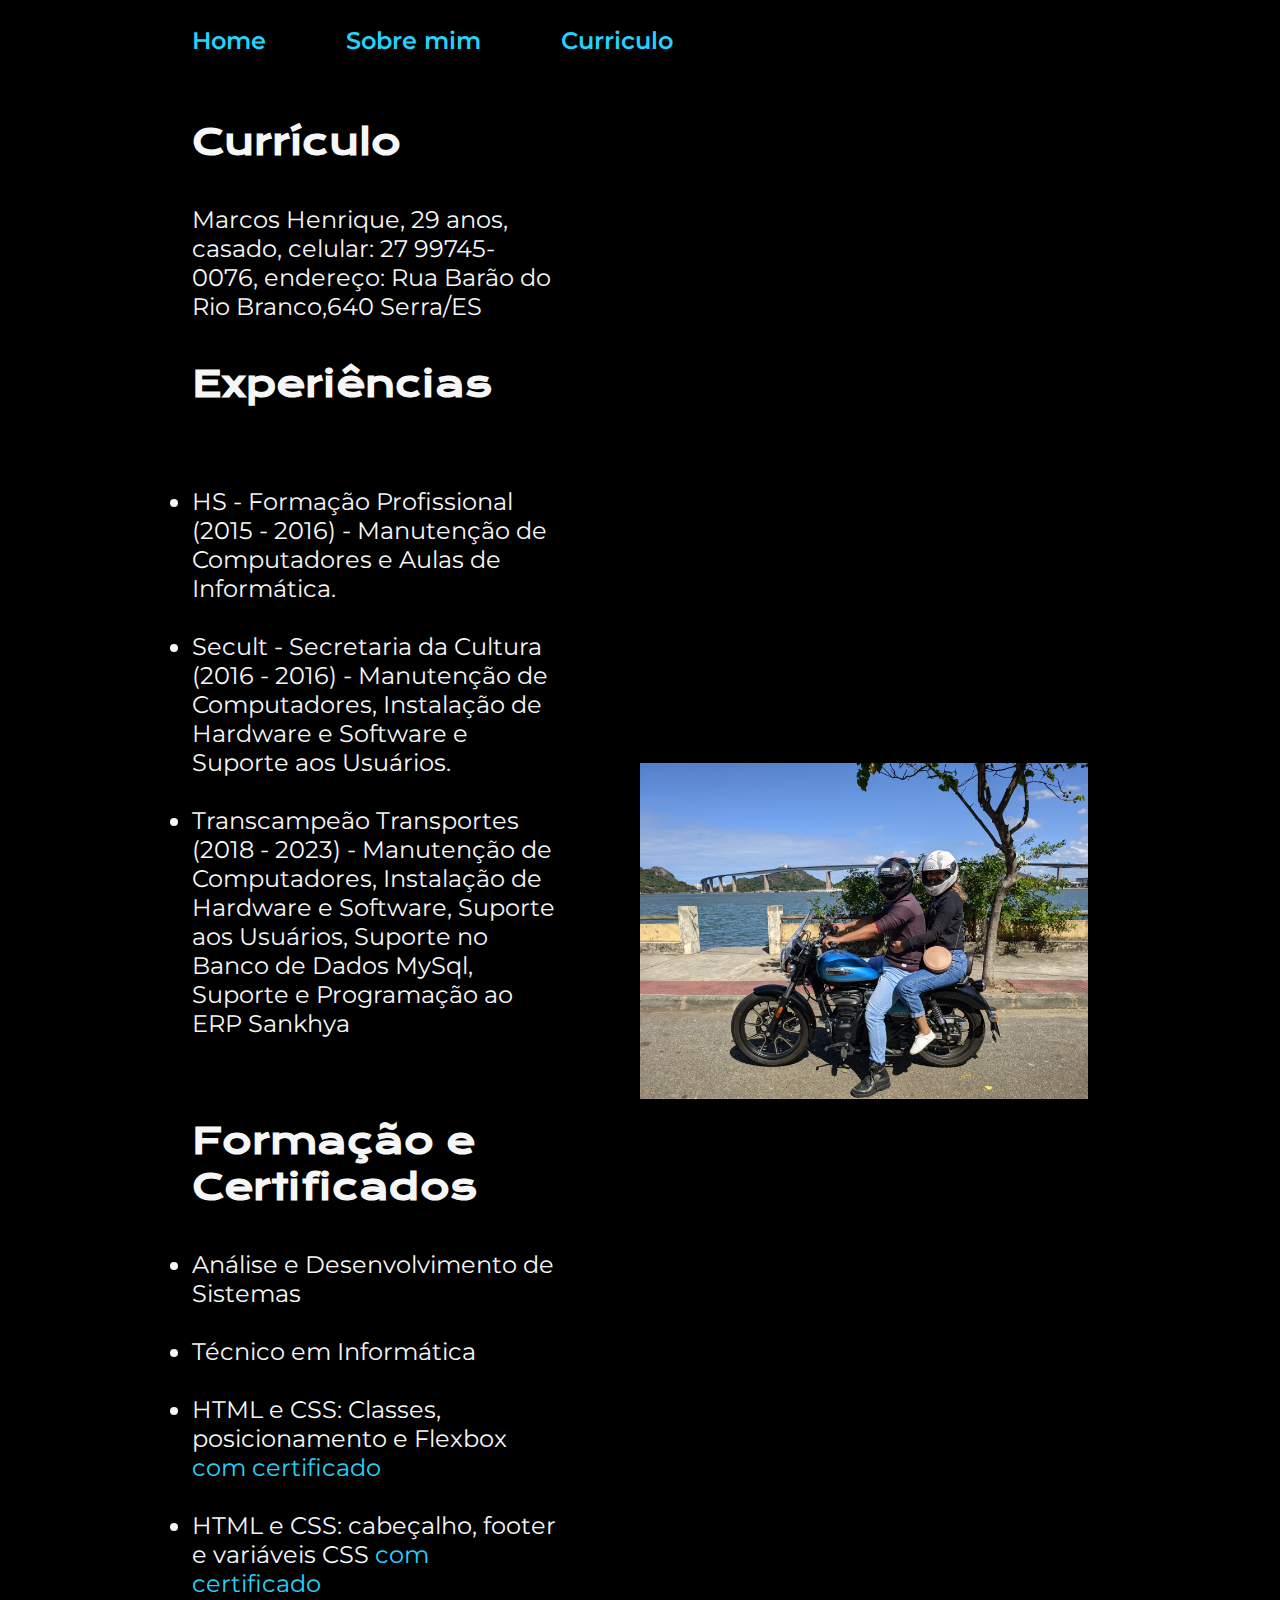
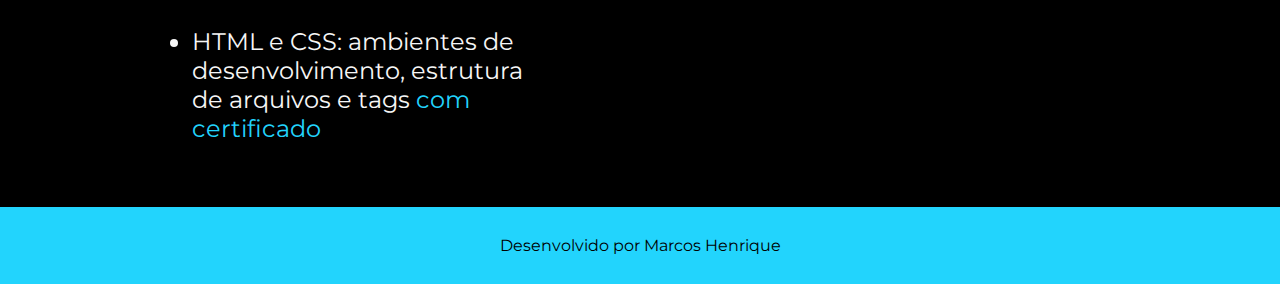
==== curriculo.html @ 3e60903a "Add files via upload" ====
<!DOCTYPE html>
<html lang="pt-br">
<head>
    <meta charset="UTF-8">
    <meta name="viewport" content="width=device-width, initial-scale=1.0">
    <title>Document</title>
    <link rel="stylesheet" href="styles/style.css">
</head>
<body>
    <header class="cabecalho">
        <nav class="cabecalho__menu">
            <a class="cabecalho__menu__link" href="index.html">Home</a>
            <a class="cabecalho__menu__link" href="about.html">Sobre mim</a>
            <a class="cabecalho__menu__link" href="curriculo.html">Curriculo</a>
        </nav>
    </header>
        <main class="apresentacao">
            <section class="apresentacao__conteudo">
                <h1 class="apresentacao__conteudo__titulo">Currículo</h1>
                <p class="apresentacao__conteudo__texto">
                    Marcos Henrique, 29 anos, casado, celular: 27 99745-0076, endereço: Rua Barão do Rio Branco,640 Serra/ES
                </p>
                
                <h2 class="apresentacao__conteudo__titulo">Experiências</h2>
                    <p class="apresentacao__conteudo__texto">
                        <ul class="apresentacao__conteudo__texto">
                            <li> HS - Formação Profissional (2015 - 2016) - Manutenção de Computadores e Aulas de Informática. </li><br>
                            <li> Secult - Secretaria da Cultura (2016 - 2016) - Manutenção de Computadores, Instalação de Hardware e Software e Suporte aos Usuários. </li><br>
                            <li> Transcampeão Transportes (2018 - 2023) - Manutenção de Computadores, Instalação de Hardware e Software,
                                 Suporte aos Usuários, Suporte no Banco de Dados MySql, Suporte e Programação ao ERP Sankhya</li>
                        </ul>
                    </p>
                <h2 class="apresentacao__conteudo__titulo"><strong>Formação e Certificados</strong></h2>

                <div class="apresentacao__conteudo__texto">
                    <ul class="apresentacao__conteudo__texto">
                        <li>Análise e Desenvolvimento de Sistemas </li><br>
                        <li>Técnico em Informática </li><br>
                        <li>HTML e CSS: Classes, posicionamento e Flexbox <a href="https://cursos.alura.com.br/certificate/d27898dd-4349-4a5f-9713-0fac9a29400c?lang=pt_BR">com certificado</a></li><br>
                        <li>HTML e CSS: cabeçalho, footer e variáveis CSS <a href="https://cursos.alura.com.br/certificate/dee1df5a-7f8f-4f7a-b970-b94ad4b65435?lang=pt_BR">com certificado</a></li><br>
                        <li>HTML e CSS: ambientes de desenvolvimento, estrutura de arquivos e tags <a href="https://cursos.alura.com.br/certificate/53931111-84ed-4ae9-a4e3-bdbee1202a56?lang=pt_BR">com certificado</a></li>
                    </ul>
                </div>    
            </section>
            <img src="assets/IMG-20220521-WA0010.jpg" alt="foto-marcos" class="apresentacao__imagem">
        </main> 
    <footer class="rodape">
        <p>Desenvolvido por Marcos Henrique</p>
    </footer>
</body>
</html>
---- styles/style.css ----
@import url('https://fonts.googleapis.com/css2?family=Krona+One&family=Montserrat:wght@400;600&display=swap');
/* criação de pseudo variavel*/
:root{
    --cor-primaria: #000000;
    --cor-secundaria:#f6f6f6;
    --cor-terciaria: #22d4fd;
    --cor-hover: #272727;
    --fonte-primaria:'Krona One', sans-serif;
    --fonte-secundaria:'Montserrat', sans-serif;
}
*{
    margin: 0;
    padding: 0;
}
body{
    /* height: 100vh; */
    background-color: var(--cor-primaria);
    color: var(--cor-secundaria);
    font-family: var(--fonte-primaria);
    box-sizing: border-box;
}
.cabecalho{
    padding: 2% 0 0 15%;
}
.cabecalho__menu{
    display: flex;
    gap: 80px;
}
.cabecalho__menu__link{
    font-size: 1.5rem;
    font-family: var(--fonte-secundaria);
    font-weight: 600;
    color: var(--cor-terciaria);
    text-decoration: none;
}
.apresentacao{
    padding: 5% 15%;
    display: flex;
    align-items: center;
    justify-content: space-between;
    gap: 82px;
}

.apresentacao__conteudo{
    width: 50%;
    display: flex;
    flex-direction: column;
    gap: 40px;
    
}
.apresentacao__conteudo__titulo{
    font-size: 2.25rem;
    font-family: var(--fonte-primaria);
}
.apresentacao__conteudo__texto a{
    text-decoration: none;
    color:var(--cor-terciaria);
}
.titulo-destaque {
    color: var(--cor-terciaria);
    /**border: 5px solid  #22D4FD;*/
    border-radius: 5px;
}

.apresentacao__conteudo__texto{
    font-size: 1.5rem;
    font-family: var(--fonte-secundaria);
}
.apresentacao__conteudo__titulo__texto{
    font-size: 1.5rem;
    font-family: var(--fonte-secundaria);
}

.apresentacao__links{
    display: flex;
    flex-direction: column;
    justify-content: space-between;
    align-items: center;
    gap: 32px;
}

.apresentacao__links__subtitulos{
    font-family: var(--fonte-primaria);
    font-weight: 400;
    font-size: 1.5rem;
}

.apresentacao__links__navegacao{
    /*background-color: #22D4FD;*/
    display: flex;
    justify-content: center;
    gap: 16px;
    width: 50%;
    padding: 21.5px 0 ;
    text-align: center;
    text-decoration: none;
    font-family: var(--fonte-secundaria);
    font-weight: 600;
    color: var(--cor-secundaria);
    border: 2px solid var(--cor-terciaria);
    border-radius: 8px;
    font-size: 1.5rem;
}
.apresentacao__links__link:hover{
    background-color: var(--cor-hover);
}
.apresentacao__imagem{
    width: 50%;
 
}

.rodape{
    padding: 1.5rem;
    font-family: var(--fonte-secundaria);
    text-align: center;
    color: var(--cor-primaria);
    border: 5px solid  var(--cor-terciaria);
    background-color:var(--cor-terciaria);

}

@media (max-width:1200px ){
    .cabecalho{
        padding: 10%;
    }
    .cabecalho__menu{
        justify-content: center;
    }
    .apresentacao{
        flex-direction: column-reverse;
        padding: 3%;
    }

    .apresentacao__conteudo{
        width: auto;
    }

    
}
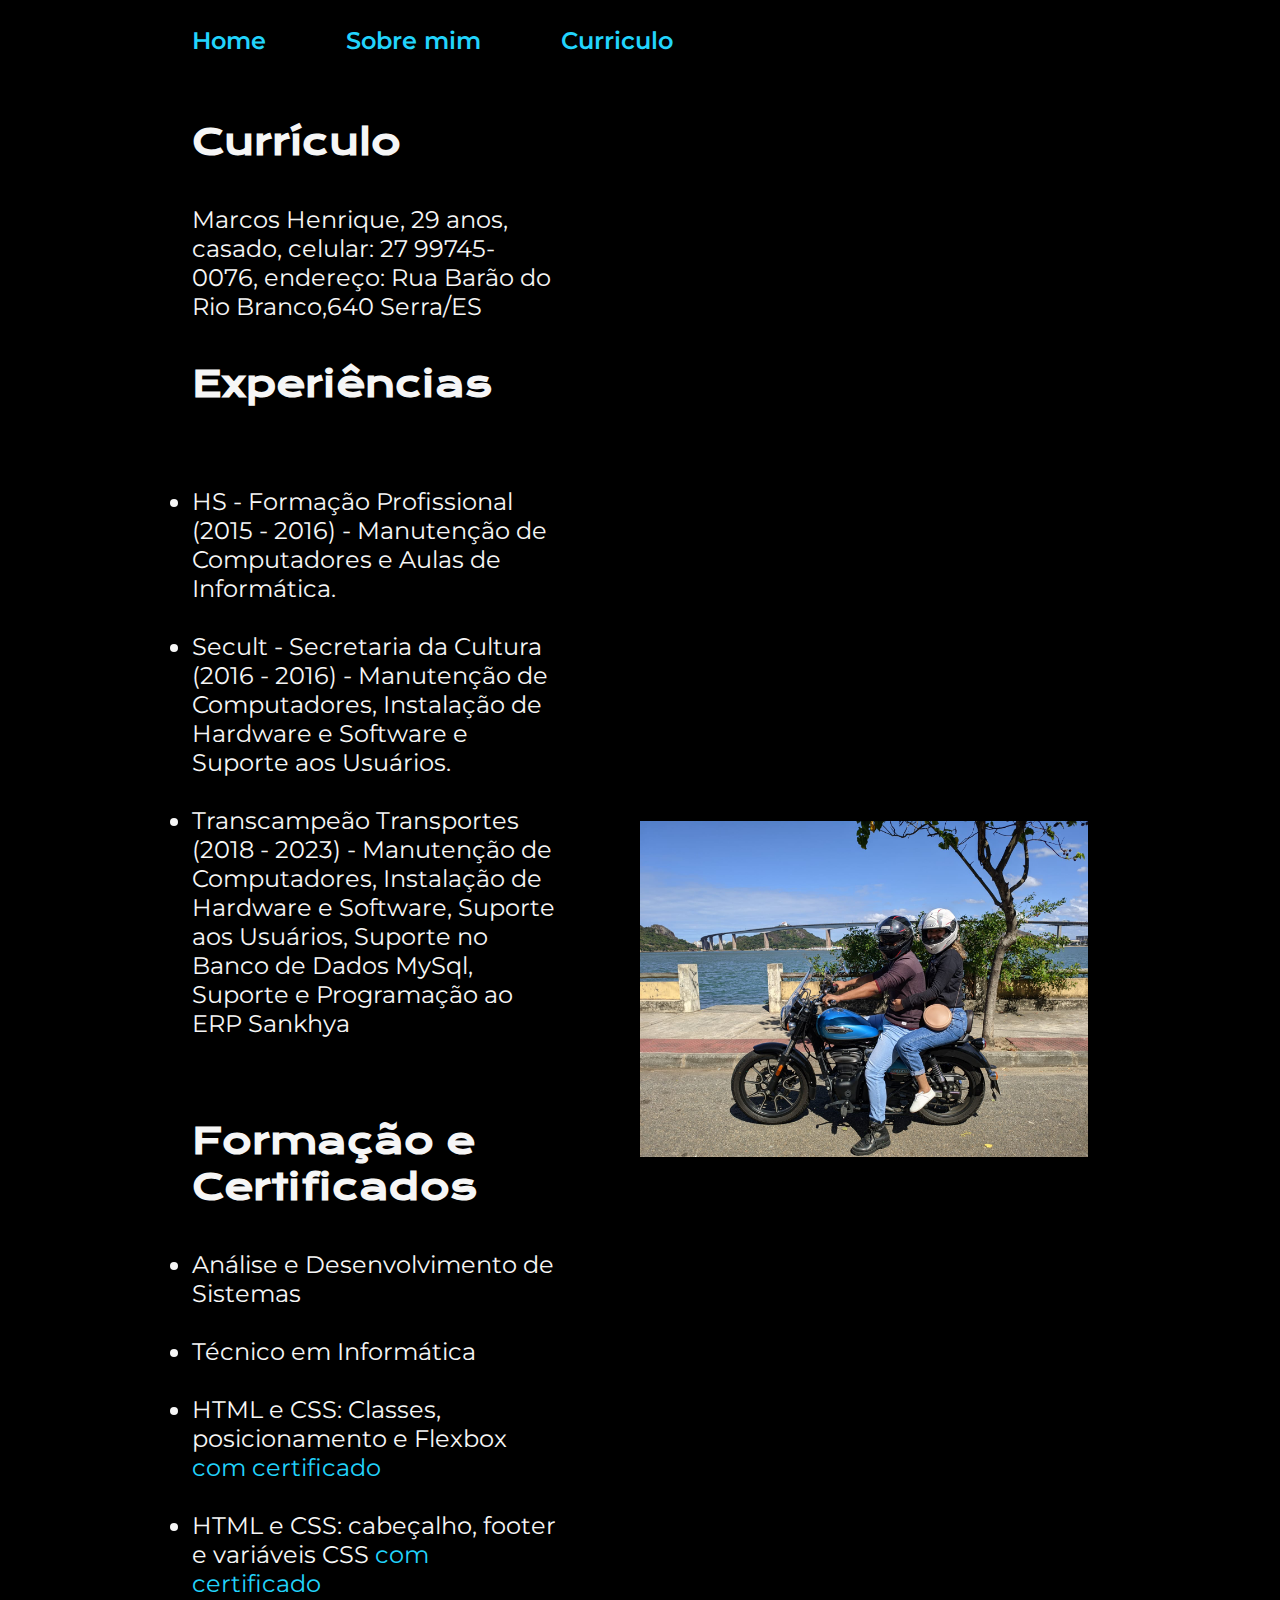
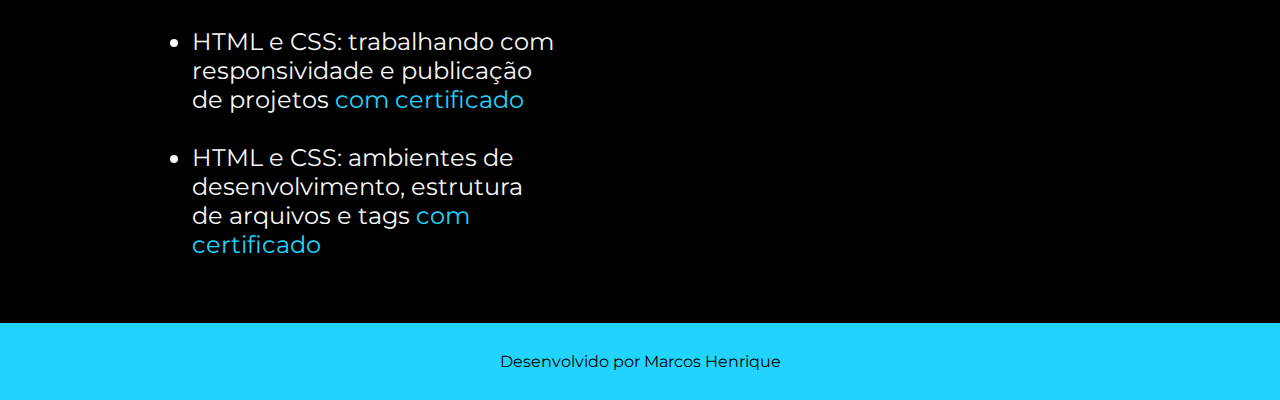
==== commit 021095ea: "Add files via upload" ====
--- a/curriculo.html
+++ b/curriculo.html
@@ -38,6 +38,7 @@
                         <li>Técnico em Informática </li><br>
                         <li>HTML e CSS: Classes, posicionamento e Flexbox <a href="https://cursos.alura.com.br/certificate/d27898dd-4349-4a5f-9713-0fac9a29400c?lang=pt_BR">com certificado</a></li><br>
                         <li>HTML e CSS: cabeçalho, footer e variáveis CSS <a href="https://cursos.alura.com.br/certificate/dee1df5a-7f8f-4f7a-b970-b94ad4b65435?lang=pt_BR">com certificado</a></li><br>
+                        <li>HTML e CSS: trabalhando com responsividade e publicação de projetos <a href="https://cursos.alura.com.br/certificate/bb64d401-785b-4598-bbe0-4491095cdc67?lang=pt_BR">com certificado</a></li><br>
                         <li>HTML e CSS: ambientes de desenvolvimento, estrutura de arquivos e tags <a href="https://cursos.alura.com.br/certificate/53931111-84ed-4ae9-a4e3-bdbee1202a56?lang=pt_BR">com certificado</a></li>
                     </ul>
                 </div>    
